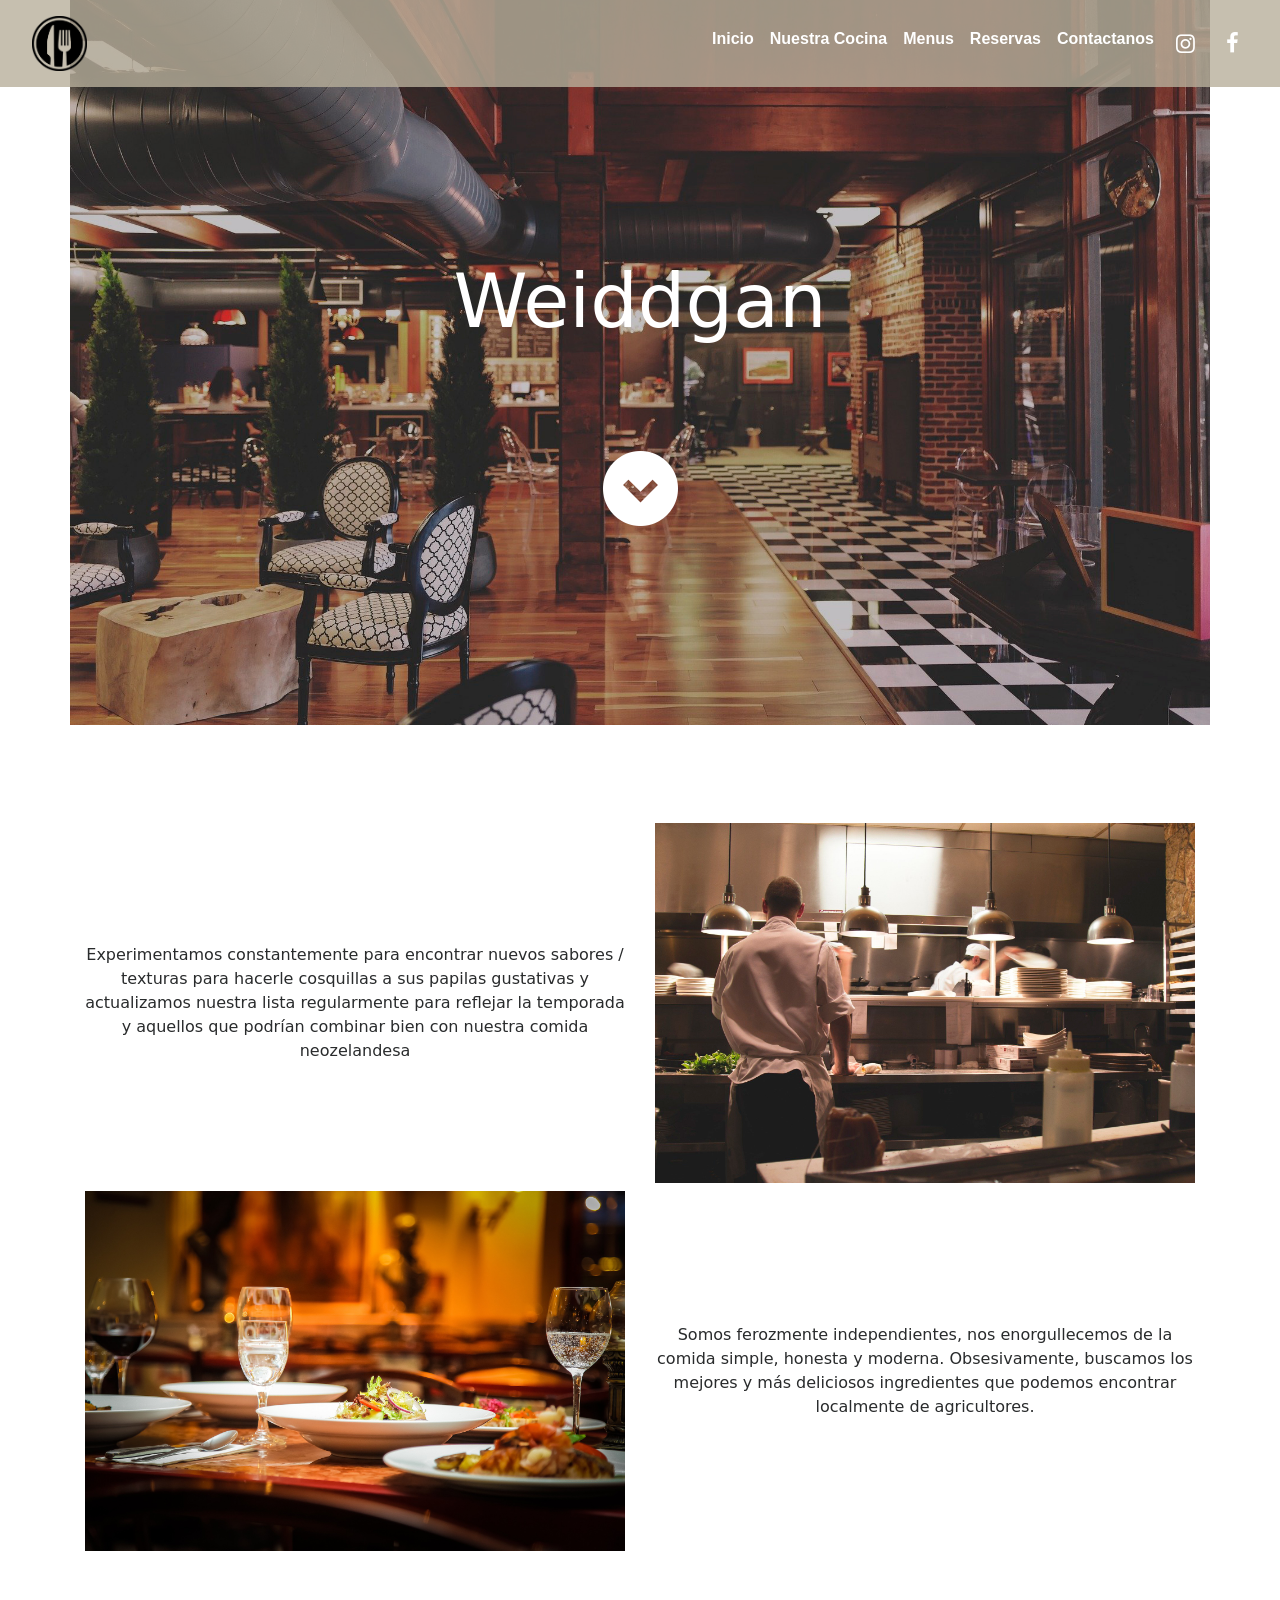
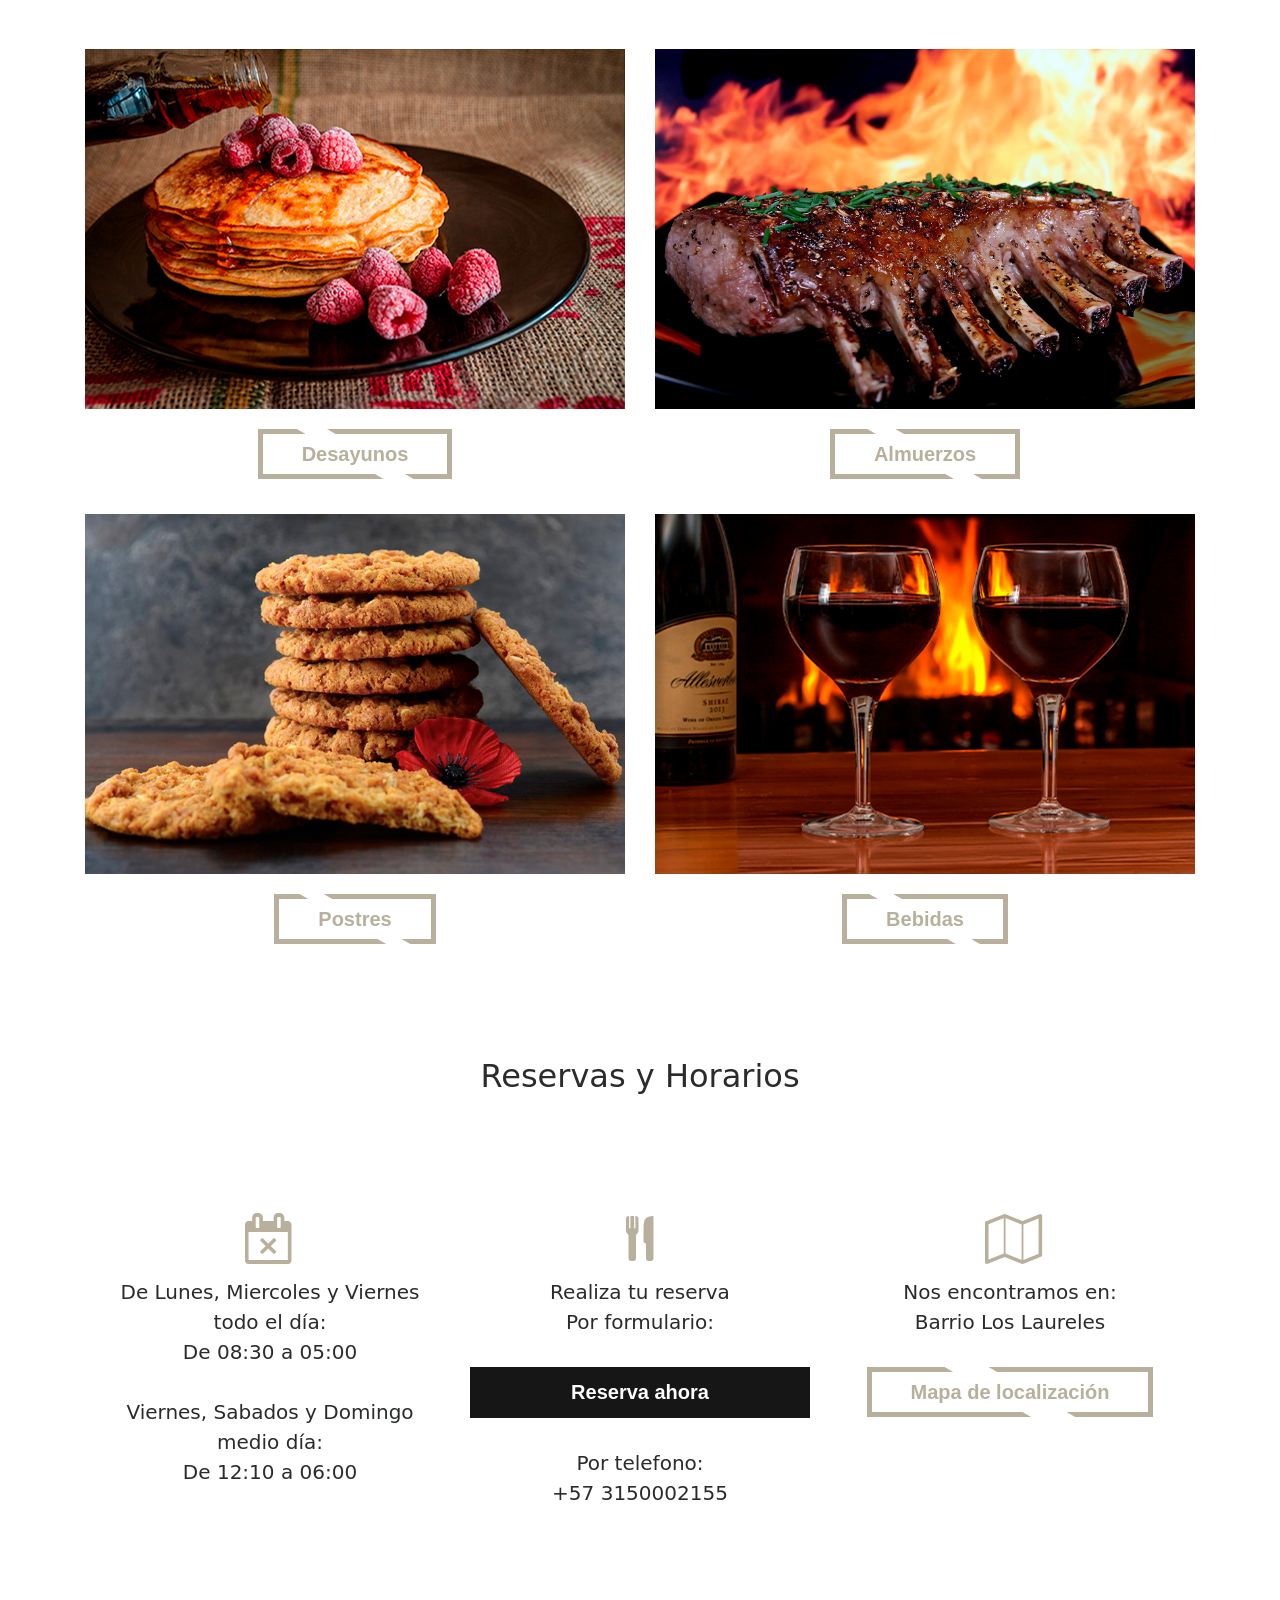
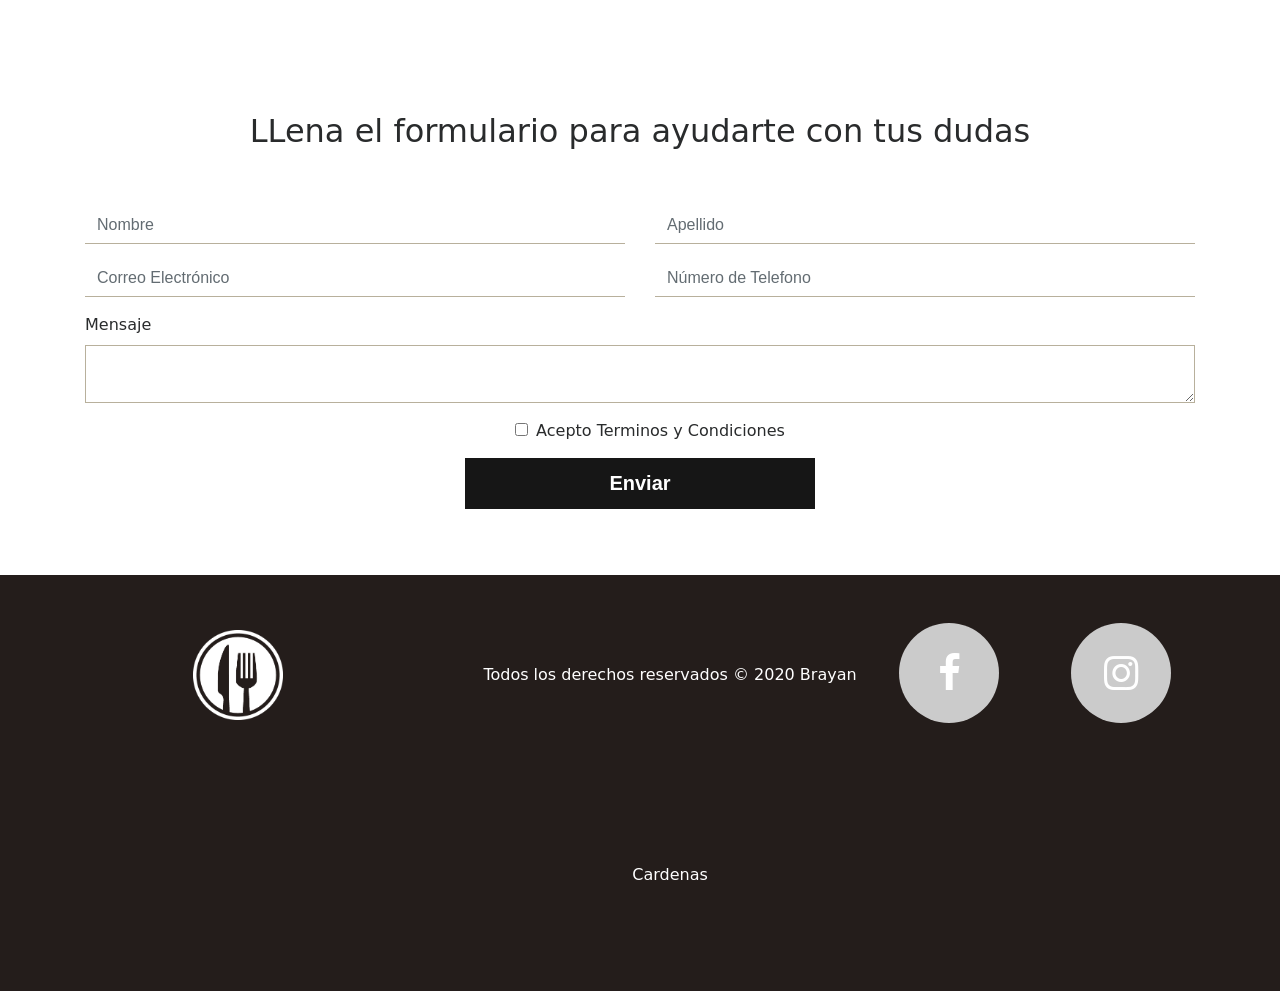
==== Proyecto_Final.html @ 8104552e "first commit" ====
<!DOCTYPE html>
<html lang="en">
<head>
    <meta charset="UTF-8">
    <meta name="viewport" content="width=device-width, initial-scale=1.0">
    <link rel="stylesheet" href="css/bootstrap.min.css">
    <link rel="stylesheet" href="css/estiloproyectofinal.css">
    <link rel="stylesheet" href="css/fontello.css">

    <title>Proyecto Web</title>
</head>
<body>
<header>
    <nav class="container navbar navbar-toggleable-md navbar-inverse bg-faded d-flex justify-contenet-between fixed-top">
        <button class="navbar-toggler navbar-toggler-right" data-toggle="collapse" data-target="#fm-menu" aria-controls="fm-menu" aria-expanded="false" aria-label="Menu">
            <span class="navbar-toggler-icon"></span>
        </button>
        <a href="#home" class="navbar-brand">
            <img class="img-fluid navbar-brand ml-3" src="img/logo.png" width="55">
        </a>
        <div class="collapse navbar-collapse" 
         id="fm-menu">
            <ul class="navbar-nav mr-auto">
                <li class="nav-item">
                    <a href="#home" class="nav-link">Inicio</a>
                </li>
                <li class="nav-item">
                    <a href="#nuestra-cocina" class="nav-link">Nuestra Cocina</a>
                </li>
                <li class="nav-item">
                    <a href="#menus" class="nav-link">Menus</a>
                </li>
                <li class="nav-item">
                    <a href="#reservas" class="nav-link">Reservas</a>
                </li>
                <li class="nav-item">
                    <a href="#contactanos" class="nav-link">Contactanos</a>
                </li>
                <li class="nav-item">
                    <a href="https://www.instagram.com/?hl=es-la" class="nav-link"><i class="icon-instagram"></i></a>
                </li>
                <li class="nav-item">
                    <a href="https://es-la.facebook.com/" class="nav-link"><i class="icon-facebook"></i></a>
                </li>
            </ul>
        </div>
    </nav>
</header>
<div class="container">
    <!--  HOME  -->
    <div class="row home" id="home">
        <div class="col-12">
            <h1>Weiddgan</h1>
            <div class="bot">
                <a href="#nuestra-cocina"><i class="icon-down-circle"></i></a>
            </div>
        </div>
    </div>

    <!--  NUESTRA COCINA  -->
    <div class="row nuestra-cocina d-flex flex-md-row-reverse mt-5" id="nuestra-cocina">
        <div class="col-12 col-md-6">
            <img class="aparece" src="img/cocina-trabajo.jpg" alt="">
        </div>
        <div class="col-12 col-md-6 animado">
            <p class="text-center mt-3 ">Experimentamos constantemente para encontrar nuevos sabores / texturas para hacerle cosquillas a sus papilas gustativas y actualizamos nuestra lista regularmente para reflejar la temporada y aquellos que podrían combinar bien con nuestra comida neozelandesa</p>
        </div>
    </div>
    <div class="row nuestra-cocina  pt-2" id="nuestra-cocina">
        <div class="col-12 col-md-6">
            <img src="img/platillo.jpg" class="img-fluid" alt="">
        </div>
        <div class="col-12 col-md-6 animadodos">
            <p class="text-center mt-3">Somos ferozmente independientes, nos enorgullecemos de la comida simple, honesta y moderna. Obsesivamente, buscamos los mejores y más deliciosos ingredientes que podemos encontrar localmente de agricultores.</p>
        </div>
    </div>


    <!--  MENUS  -->
    <div class="row menus mt-5" id="menus">

        <!--  Desayunos  -->
        <div class="col-12 col-md-6 menus-uno">
            <img src="img/pancakes.jpg" class="img-fluid" alt="">
            <button class="button" data-toggle="modal" data-target="#fm-modal">Desayunos
                <span></span>
            </button> 
            <div class="modal fade" id="fm-modal" tabindex="-1" role="dialog" aria-labelledby="fm-modal" aria-hidden="true">
                <div class="modal-dialog modal-lg">
                    <div class="modal-content">
                        <div class="modal-body">
                            <div class="carousel slide" id="principal-carousel" data-ride="carousel">
                                <ol class="carousel-indicators">
                                    <li data-target="#principal-corousel" data-slid-to="0" class="active"></li>
                                    <li data-target="#principal-corousel" data-slid-to="1" class="active"></li>
                                    <li data-target="#principal-corousel" data-slid-to="2" class="active"></li>
                                </ol>
                                <div class="carousel-inner">
                                    <div class="carousel-item active">
                                        <div class="carousel-caption d-block">
                                            <h4>Pancakes de Fruta</h4>
                                        </div>
                                        <img src="img/pancakes.jpg" class="img-fluid">
                                    </div>

                                    <div class="carousel-item">
                                        <div class="carousel-caption d-block">
                                            <h4>Huevos Benedict</h4>
                                        </div>                                    
                                        <img src="img/huevos-benedict.jpg" class="img-fluid">
                                    </div>

                                    <div class="carousel-item">
                                        <div class="carousel-caption d-block">
                                            <h4>Brunch Neozelandes</h4>
                                        </div>
                                        <img src="img/brunch-neozelandes.jpg" class="img-fluid">
                                    </div>
                                </div>
                
                                <a href="#principal-carousel" class="carousel-control-prev" data-slide="prev">
                                    <span class="carousel-control-prev-icon" aria-hidden="true"></span>
                                    <span class="sr-only">Anterior</span>
                                </a>
                                <a href="#principal-carousel" class="carousel-control-next" data-slide="next">
                                    <span class="carousel-control-next-icon" aria-hidden="true"></span>
                                    <span class="sr-only">Siguiente</span>
                                </a>
                            </div>
                        </div>
                    </div>
                </div>
            </div>
        </div>

        <!--  Almuerzos  -->
        <div class="col-12 col-md-6 menus-uno">
            <img src="img/cordero.jpg" class="img-fluid" alt="">
            <button class="button" data-toggle="modal" data-target="#fm-modal2">Almuerzos
                <span></span>
            </button> 
            <div class="modal fade" id="fm-modal2" tabindex="-1" role="dialog" aria-labelledby="fm-modal" aria-hidden="true">
                <div class="modal-dialog modal-lg">
                    <div class="modal-content">
                        <div class="modal-body">
                            <div class="carousel slide" id="principal-carousel2" data-ride="carousel">
                                <ol class="carousel-indicators">
                                    <li data-target="#principal-corousel" data-slid-to="0" class="active"></li>
                                    <li data-target="#principal-corousel" data-slid-to="1" class="active"></li>
                                </ol>
                                <div class="carousel-inner">
                                    <div class="carousel-item active">
                                        <div class="carousel-caption d-block">
                                            <h4>Cordero</h4>
                                        </div>
                                        <img src="img/cordero.jpg" class="img-fluid">
                                    </div>
                                    <div class="carousel-item">
                                        <div class="carousel-caption d-block">
                                            <h4>Fish Chip</h4>
                                        </div>
                                        
                                        <img src="img/fish-and-chip.jpg" class="img-fluid">
                                    </div>
                                </div>
                
                                <a href="#principal-carousel2" class="carousel-control-prev" data-slide="prev">
                                    <span class="carousel-control-prev-icon" aria-hidden="true"></span>
                                    <span class="sr-only">Anterior</span>
                                </a>
                                <a href="#principal-carousel2" class="carousel-control-next" data-slide="next">
                                    <span class="carousel-control-next-icon" aria-hidden="true"></span>
                                    <span class="sr-only">Siguiente</span>
                                </a>
                            </div>
                        </div>
                    </div>
                </div>
            </div>
        </div>
        
        <!--  Postres  -->
        <div class="col-12 col-md-6 menus-uno">
            <img src="img/galletas-anzac.jpg" class="img-fluid" alt="">
            <button class="button" data-toggle="modal" data-target="#fm-modal-3">Postres
                <span></span>
            </button> 
            <div class="modal fade" id="fm-modal-3" tabindex="-1" role="dialog" aria-labelledby="fm-modal" aria-hidden="true">
                <div class="modal-dialog modal-lg">
                    <div class="modal-content">
                        <div class="modal-body">
                            <div class="carousel slide" id="principal-carousel-3" data-ride="carousel">
                                <ol class="carousel-indicators">
                                    <li data-target="#principal-corousel" data-slid-to="0" class="active"></li>
                                    <li data-target="#principal-corousel" data-slid-to="1" class="active"></li>
                                    <li data-target="#principal-corousel" data-slid-to="2" class="active"></li>
                                </ol>
                                <div class="carousel-inner">
                                    <div class="carousel-item active">
                                        <div class="carousel-caption d-block">
                                            <h4>Galletas Anzac</h4>
                                        </div>
                                        <img src="img/galletas-anzac.jpg" class="img-fluid">
                                    </div>
                                    <div class="carousel-item">
                                        <div class="carousel-caption d-block">
                                            <h4>Sorbete de Guayaba</h4>
                                        </div>
                                        <img src="img/sorbete-de-guayaba.jpg" class="img-fluid">
                                    </div>
                                    <div class="carousel-item">
                                        <div class="carousel-caption d-block">
                                            <h4>Pavlova</h4>
                                        </div>
                                        <img src="img/pavlova.jpg" class="img-fluid">
                                    </div>
                                </div>
                
                                <a href="#principal-carousel-3" class="carousel-control-prev" data-slide="prev">
                                    <span class="carousel-control-prev-icon" aria-hidden="true"></span>
                                    <span class="sr-only">Anterior</span>
                                </a>
                                <a href="#principal-carousel-3" class="carousel-control-next" data-slide="next">
                                    <span class="carousel-control-next-icon" aria-hidden="true"></span>
                                    <span class="sr-only">Siguiente</span>
                                </a>
                            </div>
                        </div>
                    </div>
                </div>
            </div>
        </div>

        <!--  Bebidas  -->
        <div class="col-12 col-md-6 menus-uno">
            <img src="img/vino.jpg" class="img-fluid" alt="">
            <button class="button" data-toggle="modal" data-target="#fm-modal-grid4">Bebidas  
                <span></span>
            </button> 
            <div class="modal fade" id="fm-modal-grid4" tabindex="-1" role="dialog" aria-labelledby="fm-modal" aria-hidden="true">
                <div class="modal-dialog modal-lg">
                    <div class="modal-content">
                        <div class="modal-body">
                            <div class="carousel slide" id="principal-carousel-4" data-ride="carousel">
                                <ol class="carousel-indicators">
                                    <li data-target="#principal-corousel" data-slid-to="0" class="active"></li>
                                    <li data-target="#principal-corousel" data-slid-to="1" class="active"></li>
                                    <li data-target="#principal-corousel" data-slid-to="2" class="active"></li>
                                </ol>
                                <div class="carousel-inner">
                                    <div class="carousel-item active">
                                        <div class="carousel-caption d-block">
                                            <h4>Vinos Marlborough</h4>
                                        </div>
                                        
                                        <img src="img/vino.jpg" class="img-fluid" height="800">
                                    </div>
                                    <div class="carousel-item">
                                        <div class="carousel-caption d-block">
                                            <h4>Garage Project Brewery</h4>
                                        </div>
                                        <img src="img/garage-project-brewery.jpg" class="img-fluid">
                                    </div>
                                    <div class="carousel-item">
                                        <img src="img/liberty-brewing.jpg" class="img-fluid">
                                    </div>
                                </div>
                
                                <a href="#principal-carousel-4" class="carousel-control-prev" data-slide="prev">
                                    <span class="carousel-control-prev-icon" aria-hidden="true"></span>
                                    <span class="sr-only">Anterior</span>
                                </a>
                                <a href="#principal-carousel-4" class="carousel-control-next" data-slide="next">
                                    <span class="carousel-control-next-icon" aria-hidden="true"></span>
                                    <span class="sr-only">Siguiente</span>
                                </a>
                            </div>
                        </div>
                    </div>    
                </div>
            </div>
        </div>
    </div>        

    <!--  RESERVAS  -->
    <div class="row reservas" id="reservas">
        <div class="col-12">
            <h2>Reservas y Horarios</h2>
        </div>
        <div class="col-12 col-md-4 info">
            <a href="#"><i class="icon-calendar-times-o"></i></a>
            <p>De Lunes, Miercoles y Viernes todo el día:
                <br>
                De 08:30 a 05:00
                <br>
                <br>
                Viernes, Sabados y Domingo medio día:
                <br>
                De 12:10 a 06:00
            </p>
        </div>
        <div class="col-12 col-md-4 info">
            <a href="#"><i class="icon-restaurant"></i></a>
            <p class="form">Realiza tu reserva
                <br>
                Por formulario:
                <br>
                <br>
                <button class="btn btn-block btn-lg">
                    <a href="reserva.html">
                        <strong>Reserva ahora</strong>
                    </a>
                </button>
                <br>
                Por telefono:
                <br>
                +57 3150002155
            </p>
        </div>
        <div class="col-12 col-md-4 info">
            <a href="#"><i class="icon-map-o"></i></a>
            <p class="mapa">Nos encontramos en:
                <br>
                Barrio Los Laureles
                <br>
                <br>
                <button class="button m-auto" data-toggle="modal" data-target="#fm-modal-mapa">Mapa de localización
                    <span></span>
                </button>         
            </p>
            <div class="modal fade" id="fm-modal-mapa" tabindex="-1" role="dialog" aria-labelledby="fm-modal" aria-hidden="true">
                <div class="modal-dialog modal-lg">
                    <div class="modal-content">
                        <div class="modal-body">
                            <iframe src="https://www.google.com/maps/embed?pb=!1m18!1m12!1m3!1d9691.241787113773!2d168.36467763380352!3d-46.40683487515635!2m3!1f0!2f0!3f0!3m2!1i1024!2i768!4f13.1!3m3!1m2!1s0xa9d2c4bedcaacdb1%3A0xa355dcd4f6d471b9!2sThe%20Saucy%20Chef%20Restaurant%20%26%20Bar!5e0!3m2!1ses!2sco!4v1590689103855!5m2!1ses!2sco" width="600" height="450" frameborder="0" style="border:0;" allowfullscreen="" aria-hidden="false" tabindex="0"></iframe>
                        </div>
                    </div>
                </div>
            </div>
        </div>
    </div>


    <!--  CONTACTANOS  -->
    <div class="row contactanos" id="contactanos">
        <div class="col-12">
            <h2>LLena el formulario para ayudarte con tus dudas</h2>
            <form action="">

                <div class="form-group row">
                    <div class="col-12 col-md-6">                   
                            <input type="text" class="form-control" placeholder="Nombre" name="nombre" id="nombre">       
                    </div> 
                    <div class="col-12 col-md-6">               
                            <input type="text" class="form-control" placeholder="Apellido" name="nombre" id="nombre">       
                    </div> 
                </div>
                

                <div class="form-group row">
                    <div class="col-12 col-md-6">
                        <input type="email" class="form-control" id="exampleInputEmail1" aria-describedby="emailHelp" placeholder="Correo Electrónico">   
                    </div>

                    <div class="col-12 col-md-6">
                        <input type="number" class="form-control" name="numero" id="numero" placeholder="Número de Telefono">   
                    </div>
                </div>

                <div class="form-group row">
                    <div class="col-12">
                        <label for="mensaje">Mensaje</label>
                        <textarea name="mensaje" id="mensaje" class="form-control"></textarea>
                    </div> 
                </div>

                    

                <div class="form-group row">
                    <div class="col-12 text-center">
                        <label class="form-check-label">
                            <input type="checkbox" name="terminos" id="terminos" class="form--check-input mr-2">Acepto Terminos y Condiciones
                        </label>
                        <div class="row justify-content-center">
                            <div class="col-12 col-sm-9 col-md-4">
                                <button class="btn btn-block btn-lg" type="submit">Enviar</button>
                            </div>
                        </div>
                    </div>
                </div>

            </form>
        </div>
    </div>
    
</div>

<footer>
    <div class="row">
        <div class="content col-12 col-md-4">
            <img src="img/logo-blanco.png" width="90" height="90">
        </div>        
        <div class="col-12 col-md-4">
            <p>Todos los derechos reservados © 2020 Brayan Cardenas</p>
        </div>
        <div class="col-12 col-md-4 row sociales">
            <a href="https://es-la.facebook.com/" class="nav-link"><i class="icon-facebook"></i></a>
            <a href="https://www.instagram.com/?hl=es-la" class="nav-link"><i class="icon-instagram"></i></a>
        </div>
    </div>
</footer>
    
<script src="js/jquery-3.2.1.min.js"></script>   
<script src="js/menu.js"></script>
<script src="js/bootstrap.min.js"></script>
<script src="js/animar.js"></script>
<script src="js/animadodos.js"></script>
</body>
</html>
---- css/estiloproyectofinal.css ----
html{
    scroll-behavior: smooth;
}
/*  MENU  */
header .container{
    width: 100%;
    display: flex;
    justify-content: space-between;
    background: rgba(184, 176, 156, 0.8);
}
header .container .collapse{
    width: 560px;
}
header .container .collapse i{
    font-size: 22px;
}
header .container .collapse .nav-item a{
    margin: auto;
    color:#fff;
    font-size: 16px;
    font-family: 'Open Sans', sans-serif;
    font-weight: 800;
    background-image: linear-gradient(currentColor, currentColor);
    background-position: 0% 100%;
    background-repeat: no-repeat;
    background-size: 0% 2px;
    transition: background-size .3s;
}
header .container .collapse .nav-item a:hover, a:focus{
    background-size: 100% 2px;
    color: #000000;
}


/*  HOME  */
.container .home{
    background-image: url(../img/arquitectura-bar.jpg) /* url(img/arquitectura-bar.jpg) */;
    background-size: cover;
    background-position: center;
}
.container .home h1{
    font-size: 75px;
    padding-top:260px;
    text-align: center;
    margin: 0;
    color:#fff;
}
.container .home .bot{
    font-size: 65px;
    display: flex;
    justify-content: center;
    margin-top: 90px;
    padding-bottom: 180px;
}
.container .home .bot i{
    color: #fff;
    font-size: 75px;

}
.container .home .bot i:hover{
    color: rgba(184, 176, 156, 0.8);
}

/*  NUESTRA COCINA*/
.container .nuestra-cocina{
    align-items: center;
    padding-top: 50px;
}
.container .nuestra-cocina img{
    width: 100%;
}

/*  MENUS  */
.container .menus{
    padding-top: 50px;
    text-align: center;
}
.container .menus img{
    width: 100%;  
}
.container .menus .button{
    margin: 20px auto 35px auto;
    border: none;
    display: block;
    position: relative;
    padding: 0.5em 2.2em;
    font-size: 20px;
    font-weight: 700;
    background: transparent;
    cursor: pointer;
    user-select: none;
    color: #b8b09c;
    overflow: hidden;
}
.container .menus .button span{
    position: absolute;
    left: 0;
    top: 0;
    width: 100%;
    height: 100%;
    background: transparent;
    z-index: -1;
    border: 5px solid #b8b09c;
    
}
.container .menus .button span::before{
    content: "";
    position: absolute;
    width: 8%;
    height: 650%;
    background: #fff;
    top: 50%;
    left: 50%;
    transform: translate(-50%, -50%) rotate(-60deg);
    transition: all .3s;
}
.container .menus .button:hover span::before{
    transform: translate(-50%, -5 0%) rotate(-90deg);
    width: 100%;
    background: #b8b09c;
}
.container .menus .button:focus span::before{
    transform: translate(-50%, -50%) rotate(-90deg);
    width: 100%;
    background: #b8b09c;
}  
.container .menus .button:hover{
    color: #fff;
}
.container .menus .button:focus{
    color: #fff;
}


/*  RESERVAS  */
.container .reservas{
    padding-top: 50px;
    text-align: center;
    margin: auto auto 140px auto;
}
.container .reservas h2{
    margin-top: 30px;
}
.container .reservas .info{
   margin-top:100px;
   font-size: 20px;
}
.container .reservas .info i{
    color: #b8b09c;
    font-size: 50px;
}
.container .reservas .info .form button{
    border-radius: 0;
    background: rgb(22, 22, 22);
    color: #fff;
    margin: 0;
    font-weight: 800;
    cursor: pointer;
}
.container .reservas .info .form button:hover{
    background: #000000;
}
.container .reservas .info .form a{
    text-decoration: none;
    color: #fff;
}
.container .reservas .info .mapa button{
    background: none;
    cursor: pointer;
    
    border-radius: 0;
}


/*  Contactanos  */
.container .contactanos .form-group input{
    border: none;
    border-bottom: 1px solid #b8b09c;
    border-radius: 0;
}
.container .contactanos .form-group textarea{
    border-color: #B8B09C;
    border-radius: 0;
}
.container .contactanos .form-group button{
    border-radius: 0;
    background: rgb(22, 22, 22);
    color: #fff;
    font-weight: 800;
    cursor: pointer;
}
.container .contactanos .form-group button:hover{
    background: #000000;
    
}
.container .contactanos h2{
    text-align: center;
    padding: 50px 0;
}
.form-check-label{
    padding-bottom: 15px;
}


/*  FOOTER  */
footer{
    background: #241d1b;
    color: #f5f0ed;
    padding:0px 30px;
    margin-top: 50px;
    text-align: center;
}
.content {
	line-height:200px;
	margin:0px auto;
	text-align:center;
}
 
.content img {
	vertical-align:middle;
}
footer p{
    color: #fff;
    line-height: 200px;
    align-items: center;
}
footer .sociales{
    padding: 40px 0;
    margin-bottom: 40px;
}
footer .sociales i{
    color: #fff;
    width: 100px;
    height: 100px;
    font-size: 40px;
    line-height: 100px;
    text-align: center;
    background: #cbcbcb;
    display: inline-block;
    margin: 0 20px;
    text-decoration: none;
    border-radius: 100px;
    transition: all .3s ease;
}
footer .sociales i:hover{
    background: #b8b09c;
}

@media screen and (max-width:360px){
    .container .home h1{
        font-size: 70px;
    }
    .container .reservas{
        padding-top: 0px;
    }
    .container .reservas h2{
        margin-top:40px;
        margin-bottom: 35px;
    }
    .container .reservas .info{
        margin-top: 15px;
    }
    footer{
        height: auto;
    }
    footer p{
        height: 30px;
        line-height: 1;
        padding: auto;
        margin: 0;
    }
    footer .sociales {
        justify-content: center;
        text-align: center;
        margin: auto;
        padding: auto;

    }
    footer .sociales i{
        justify-content: center;
        text-align: center;
        padding: auto;
        
    }
}





/*  Animacion Boton Mapa  */
.button{
    margin: 20px auto 35px auto;
    border: none;
    display: block;
    position: relative;
    padding: 0.5em 2.2em;
    font-size: 20px;
    font-weight: 700;
    background: transparent;
    cursor: pointer;
    user-select: none;
    color: #b8b09c;
    overflow: hidden;
}
.button span{
    position: absolute;
    left: 0;
    top: 0;
    width: 100%;
    height: 100%;
    background: transparent;
    z-index: -1;
    border: 5px solid #b8b09c;
    
}
.button span::before{
    content: "";
    position: absolute;
    width: 8%;
    height: 750%;
    background: #fff;
    top: 50%;
    left: 50%;
    transform: translate(-50%, -50%) rotate(-60deg);
    transition: all .3s;
}
.button:hover span::before{
    transform: translate(-50%, -5 0%) rotate(-90deg);
    width: 100%;
    background: #b8b09c;
}
.button:focus span::before{
    transform: translate(-50%, -50%) rotate(-90deg);
    width: 100%;
    background: #b8b09c;
}  
.button:hover{
    color: #fff;
}
.button:focus{
    color: #fff;
}
/**/
iframe{
    width: 100%;
    height: 500px;
}


.animado{
    opacity: 0;
    transition:  all 0.5s;
}

.mostrarIzq{
    animation: mostrarIzq 1s;
}
@keyframes mostrarIzq{
    0%{
        transform: translateX(-60px);
    }
   100%{
        transform : translateX(0);
   }
}
.animadodos{
    opacity: 0;
    transition:  all 0.5s;
}
.mostrarDer{
    animation: mostrarDer 1s;
}
@keyframes mostrarDer{
    0%{
        transform: translateY(60px);
    }
   100%{
        transform : translateY(0);
   }
}
---- css/fontello.css ----
@font-face {
  font-family: 'fontello';
  src: url('../font/fontello.eot?43755310');
  src: url('../font/fontello.eot?43755310#iefix') format('embedded-opentype'),
       url('../font/fontello.woff2?43755310') format('woff2'),
       url('../font/fontello.woff?43755310') format('woff'),
       url('../font/fontello.ttf?43755310') format('truetype'),
       url('../font/fontello.svg?43755310#fontello') format('svg');
  font-weight: normal;
  font-style: normal;
}
/* Chrome hack: SVG is rendered more smooth in Windozze. 100% magic, uncomment if you need it. */
/* Note, that will break hinting! In other OS-es font will be not as sharp as it could be */
/*
@media screen and (-webkit-min-device-pixel-ratio:0) {
  @font-face {
    font-family: 'fontello';
    src: url('../font/fontello.svg?43755310#fontello') format('svg');
  }
}
*/
 
 [class^="icon-"]:before, [class*=" icon-"]:before {
  font-family: "fontello";
  font-style: normal;
  font-weight: normal;
  speak: never;
 
  display: inline-block;
  text-decoration: inherit;
  width: 1em;
  margin-right: .2em;
  text-align: center;
  /* opacity: .8; */
 
  /* For safety - reset parent styles, that can break glyph codes*/
  font-variant: normal;
  text-transform: none;
 
  /* fix buttons height, for twitter bootstrap */
  line-height: 1em;
 
  /* Animation center compensation - margins should be symmetric */
  /* remove if not needed */
  margin-left: .2em;
 
  /* you can be more comfortable with increased icons size */
  /* font-size: 120%; */
 
  /* Font smoothing. That was taken from TWBS */
  -webkit-font-smoothing: antialiased;
  -moz-osx-font-smoothing: grayscale;
 
  /* Uncomment for 3D effect */
  /* text-shadow: 1px 1px 1px rgba(127, 127, 127, 0.3); */
}
 
.icon-clock:before { content: '\e800'; } /* '' */
.icon-down-circle:before { content: '\e801'; } /* '' */
.icon-down-dir:before { content: '\e802'; } /* '' */
.icon-restaurant:before { content: '\e832'; } /* '' */
.icon-facebook:before { content: '\f09a'; } /* '' */
.icon-angle-double-down:before { content: '\f103'; } /* '' */
.icon-angle-circled-down:before { content: '\f13a'; } /* '' */
.icon-instagram:before { content: '\f16d'; } /* '' */
.icon-calendar-times-o:before { content: '\f273'; } /* '' */
.icon-map-o:before { content: '\f278'; } /* '' */
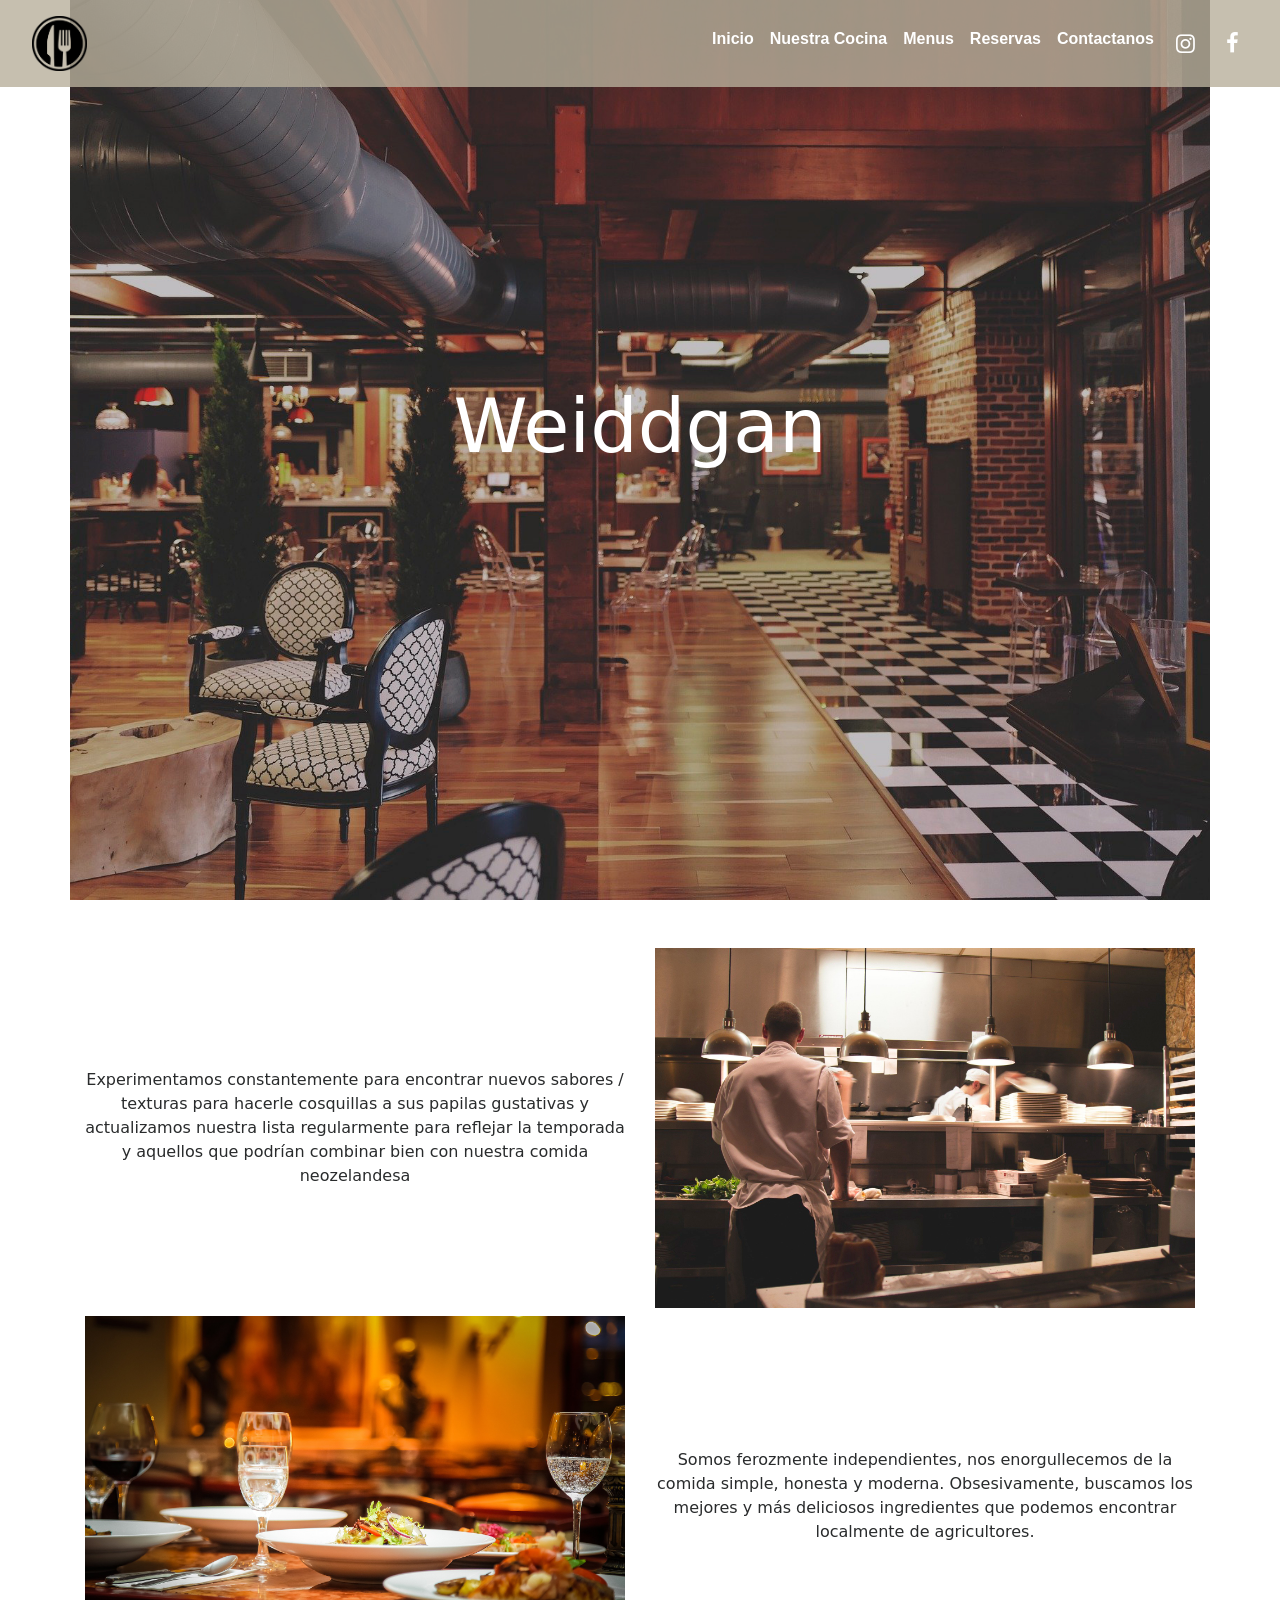
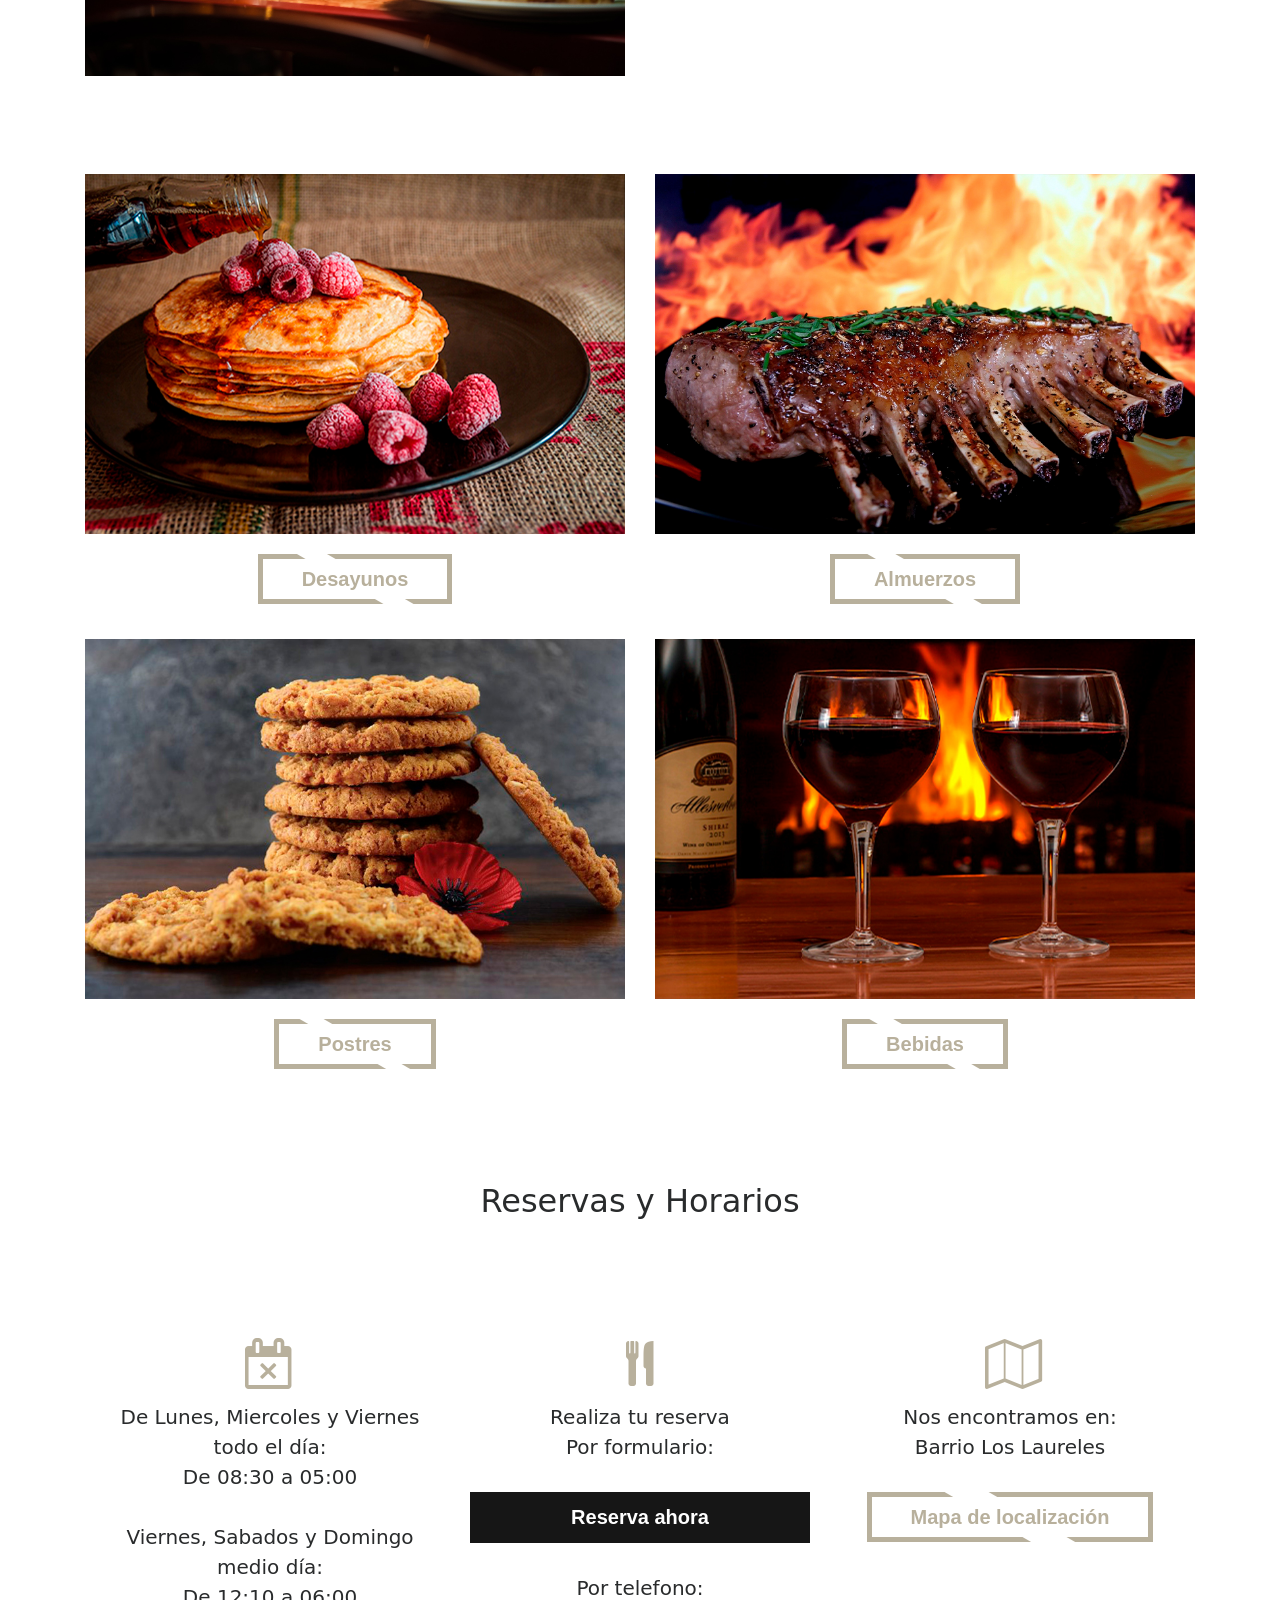
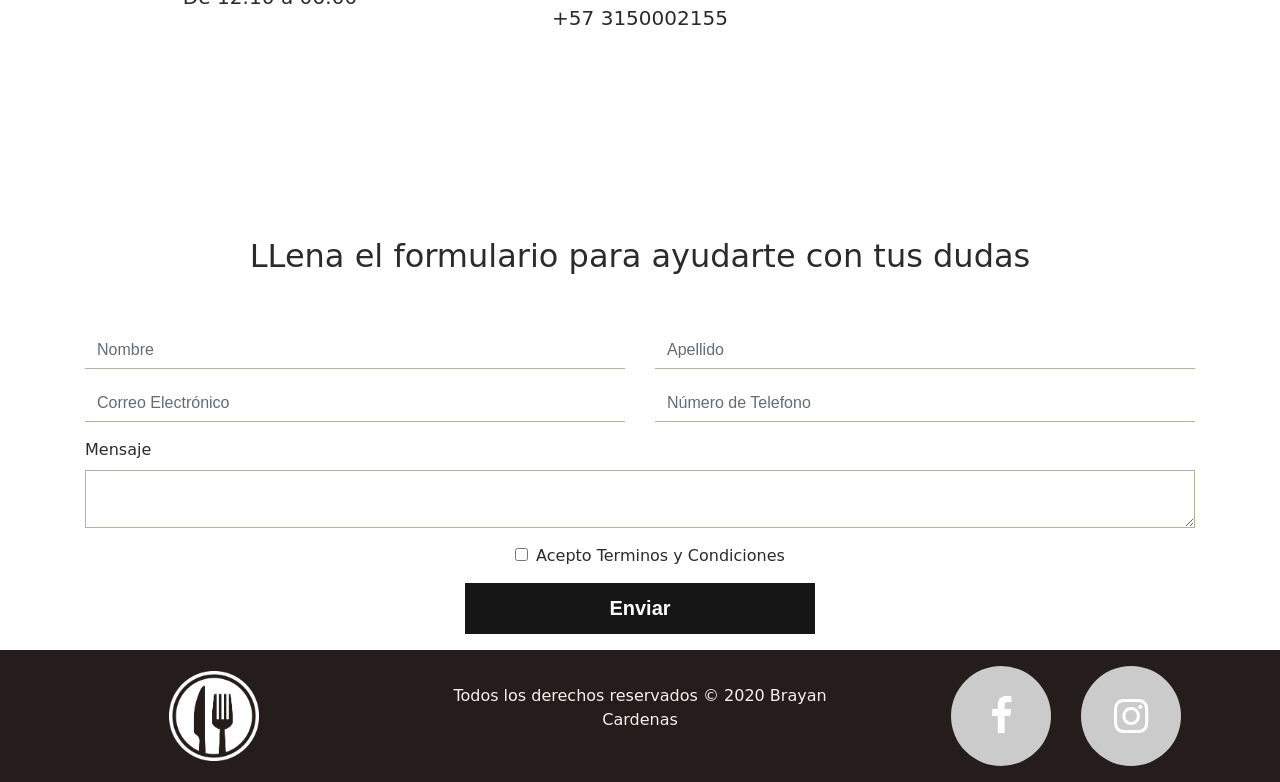
==== commit 6c965940: "ÂCorriendo CSS" ====
--- a/Proyecto_Final.html
+++ b/Proyecto_Final.html
@@ -7,11 +7,16 @@
     <link rel="stylesheet" href="css/estiloproyectofinal.css">
     <link rel="stylesheet" href="css/fontello.css">
 
+
+    <script defer src="js/jquery-3.2.1.min.js"></script>
+    <script defer src="js/bootstrap.min.js"></script>
+    <script defer src="js/animacionTextos.js"></script>
+
     <title>Proyecto Web</title>
 </head>
 <body>
 <header>
-    <nav class="container navbar navbar-toggleable-md navbar-inverse bg-faded d-flex justify-contenet-between fixed-top">
+    <nav class="container navbar navbar-toggleable-md navbar-inverse bg-faded d-flex justify-content-between fixed-top">
         <button class="navbar-toggler navbar-toggler-right" data-toggle="collapse" data-target="#fm-menu" aria-controls="fm-menu" aria-expanded="false" aria-label="Menu">
             <span class="navbar-toggler-icon"></span>
         </button>
@@ -48,17 +53,14 @@
 </header>
 <div class="container">
     <!--  HOME  -->
-    <div class="row home" id="home">
+    <div class="row home d-flex align-items-center text-center" id="home">
         <div class="col-12">
-            <h1>Weiddgan</h1>
-            <div class="bot">
-                <a href="#nuestra-cocina"><i class="icon-down-circle"></i></a>
-            </div>
+            <h1 class="mb-5">Weiddgan</h1>
         </div>
     </div>
 
     <!--  NUESTRA COCINA  -->
-    <div class="row nuestra-cocina d-flex flex-md-row-reverse mt-5" id="nuestra-cocina">
+    <div class="row nuestra-cocina d-flex align-items-center flex-md-row-reverse mt-5" id="nuestra-cocina">
         <div class="col-12 col-md-6">
             <img class="aparece" src="img/cocina-trabajo.jpg" alt="">
         </div>
@@ -66,7 +68,7 @@
             <p class="text-center mt-3 ">Experimentamos constantemente para encontrar nuevos sabores / texturas para hacerle cosquillas a sus papilas gustativas y actualizamos nuestra lista regularmente para reflejar la temporada y aquellos que podrían combinar bien con nuestra comida neozelandesa</p>
         </div>
     </div>
-    <div class="row nuestra-cocina  pt-2" id="nuestra-cocina">
+    <div class="row nuestra-cocina d-flex align-items-center pt-2" id="nuestra-cocina">
         <div class="col-12 col-md-6">
             <img src="img/platillo.jpg" class="img-fluid" alt="">
         </div>
@@ -283,7 +285,7 @@
     </div>        
 
     <!--  RESERVAS  -->
-    <div class="row reservas" id="reservas">
+    <div class="row reservas text-center" id="reservas">
         <div class="col-12">
             <h2>Reservas y Horarios</h2>
         </div>
@@ -344,7 +346,7 @@
     <!--  CONTACTANOS  -->
     <div class="row contactanos" id="contactanos">
         <div class="col-12">
-            <h2>LLena el formulario para ayudarte con tus dudas</h2>
+            <h2 class="text-center">LLena el formulario para ayudarte con tus dudas</h2>
             <form action="">
 
                 <div class="form-group row">
@@ -395,25 +397,21 @@
     
 </div>
 
-<footer>
-    <div class="row">
-        <div class="content col-12 col-md-4">
-            <img src="img/logo-blanco.png" width="90" height="90">
+<footer class="container-fluid text-center p-3">
+    <div class="row d-flex align-items-center">
+        <div class="col-12 col-md-4">
+            <img src="img/logo-blanco.png">
         </div>        
         <div class="col-12 col-md-4">
             <p>Todos los derechos reservados © 2020 Brayan Cardenas</p>
         </div>
-        <div class="col-12 col-md-4 row sociales">
-            <a href="https://es-la.facebook.com/" class="nav-link"><i class="icon-facebook"></i></a>
-            <a href="https://www.instagram.com/?hl=es-la" class="nav-link"><i class="icon-instagram"></i></a>
+        <div class="col-12 col-md-4 d-flex justify-content-center sociales">
+            <a href="https://es-la.facebook.com/"><i class="icon-facebook"></i></a>
+            <a href="https://www.instagram.com/?hl=es-la"><i class="icon-instagram"></i></a>
         </div>
     </div>
 </footer>
     
-<script src="js/jquery-3.2.1.min.js"></script>   
-<script src="js/menu.js"></script>
-<script src="js/bootstrap.min.js"></script>
-<script src="js/animar.js"></script>
-<script src="js/animadodos.js"></script>
+
 </body>
 </html>
--- a/css/estiloproyectofinal.css
+++ b/css/estiloproyectofinal.css
@@ -4,8 +4,6 @@
 /*  MENU  */
 header .container{
     width: 100%;
-    display: flex;
-    justify-content: space-between;
     background: rgba(184, 176, 156, 0.8);
 }
 header .container .collapse{
@@ -34,38 +32,17 @@
 
 /*  HOME  */
 .container .home{
-    background-image: url(../img/arquitectura-bar.jpg) /* url(img/arquitectura-bar.jpg) */;
+    height: 100vh;
+    background-image: url(../img/arquitectura-bar.jpg);
     background-size: cover;
     background-position: center;
 }
 .container .home h1{
     font-size: 75px;
-    padding-top:260px;
-    text-align: center;
-    margin: 0;
     color:#fff;
 }
-.container .home .bot{
-    font-size: 65px;
-    display: flex;
-    justify-content: center;
-    margin-top: 90px;
-    padding-bottom: 180px;
-}
-.container .home .bot i{
-    color: #fff;
-    font-size: 75px;
-
-}
-.container .home .bot i:hover{
-    color: rgba(184, 176, 156, 0.8);
-}
 
 /*  NUESTRA COCINA*/
-.container .nuestra-cocina{
-    align-items: center;
-    padding-top: 50px;
-}
 .container .nuestra-cocina img{
     width: 100%;
 }
@@ -79,18 +56,18 @@
     width: 100%;  
 }
 .container .menus .button{
+    position: relative;
+    display: block;
     margin: 20px auto 35px auto;
+    padding: 0.5em 2.2em;
+    background: transparent;
+    color: #b8b09c;
     border: none;
-    display: block;
-    position: relative;
-    padding: 0.5em 2.2em;
     font-size: 20px;
     font-weight: 700;
-    background: transparent;
+    overflow: hidden;
     cursor: pointer;
     user-select: none;
-    color: #b8b09c;
-    overflow: hidden;
 }
 .container .menus .button span{
     position: absolute;
@@ -101,7 +78,6 @@
     background: transparent;
     z-index: -1;
     border: 5px solid #b8b09c;
-    
 }
 .container .menus .button span::before{
     content: "";
@@ -135,7 +111,6 @@
 /*  RESERVAS  */
 .container .reservas{
     padding-top: 50px;
-    text-align: center;
     margin: auto auto 140px auto;
 }
 .container .reservas h2{
@@ -167,7 +142,6 @@
 .container .reservas .info .mapa button{
     background: none;
     cursor: pointer;
-    
     border-radius: 0;
 }
 
@@ -194,7 +168,6 @@
     
 }
 .container .contactanos h2{
-    text-align: center;
     padding: 50px 0;
 }
 .form-check-label{
@@ -206,39 +179,19 @@
 footer{
     background: #241d1b;
     color: #f5f0ed;
-    padding:0px 30px;
-    margin-top: 50px;
-    text-align: center;
-}
-.content {
-	line-height:200px;
-	margin:0px auto;
-	text-align:center;
-}
- 
-.content img {
-	vertical-align:middle;
-}
-footer p{
-    color: #fff;
-    line-height: 200px;
-    align-items: center;
-}
-footer .sociales{
-    padding: 40px 0;
-    margin-bottom: 40px;
+}
+footer img{
+    width: 90px;
 }
 footer .sociales i{
-    color: #fff;
+    display: inline-block;
     width: 100px;
     height: 100px;
+    margin: 0 15px;
     font-size: 40px;
     line-height: 100px;
-    text-align: center;
     background: #cbcbcb;
-    display: inline-block;
-    margin: 0 20px;
-    text-decoration: none;
+    color: #fff;
     border-radius: 100px;
     transition: all .3s ease;
 }
--- a/css/fontello.css
+++ b/css/fontello.css
@@ -24,7 +24,6 @@
   font-family: "fontello";
   font-style: normal;
   font-weight: normal;
-  speak: never;
  
   display: inline-block;
   text-decoration: inherit;
